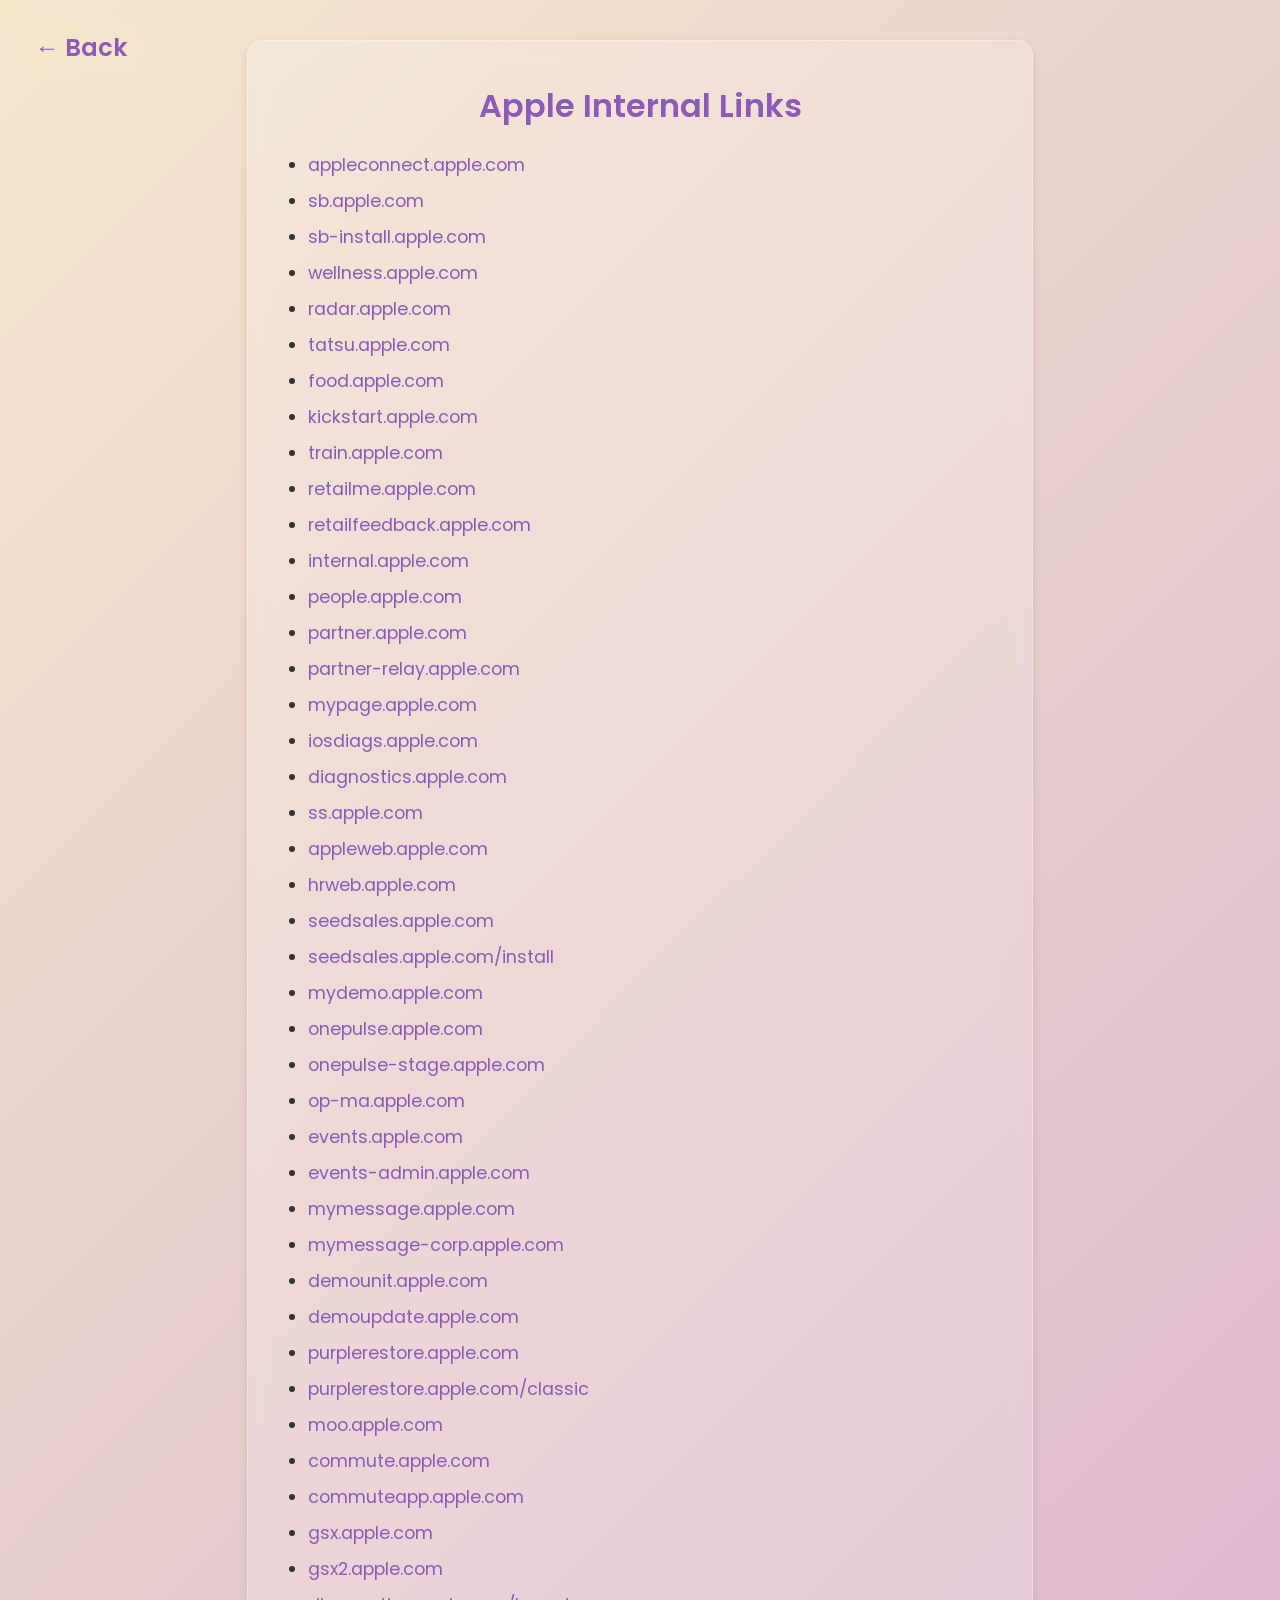
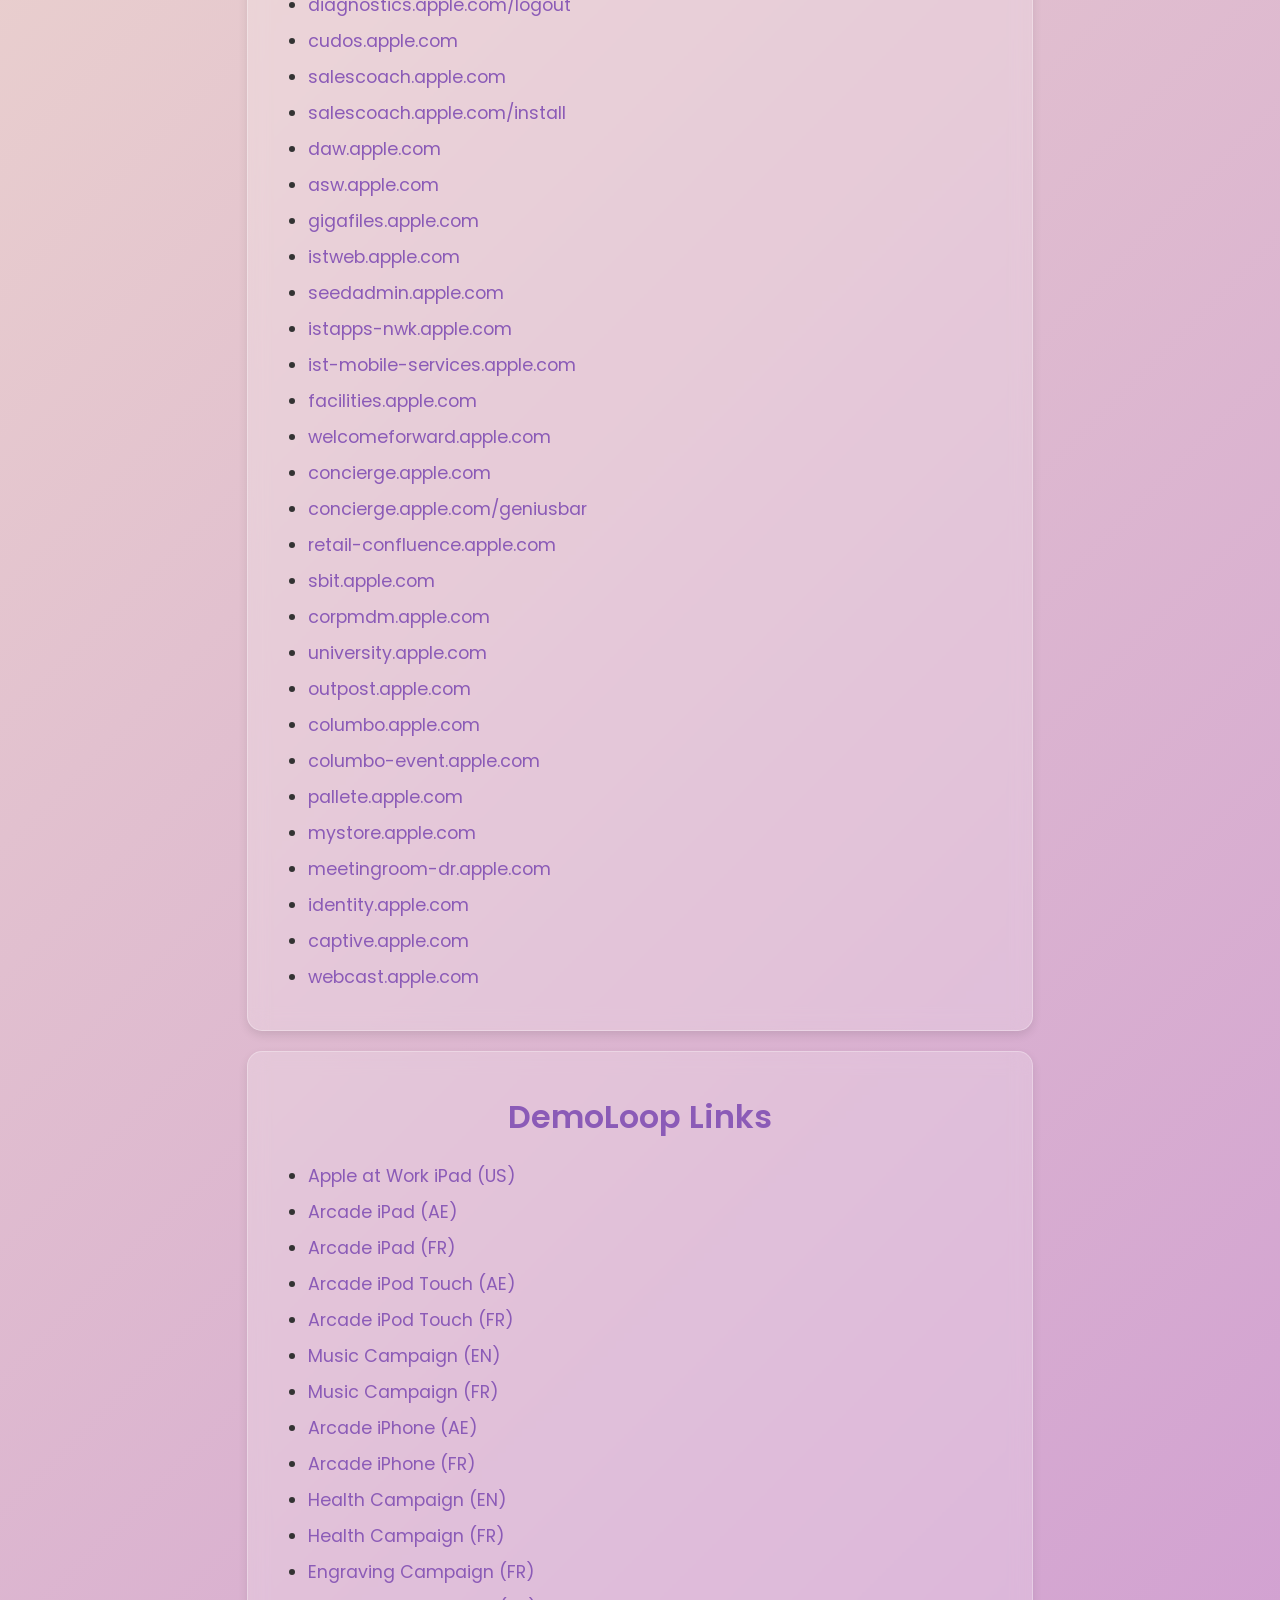
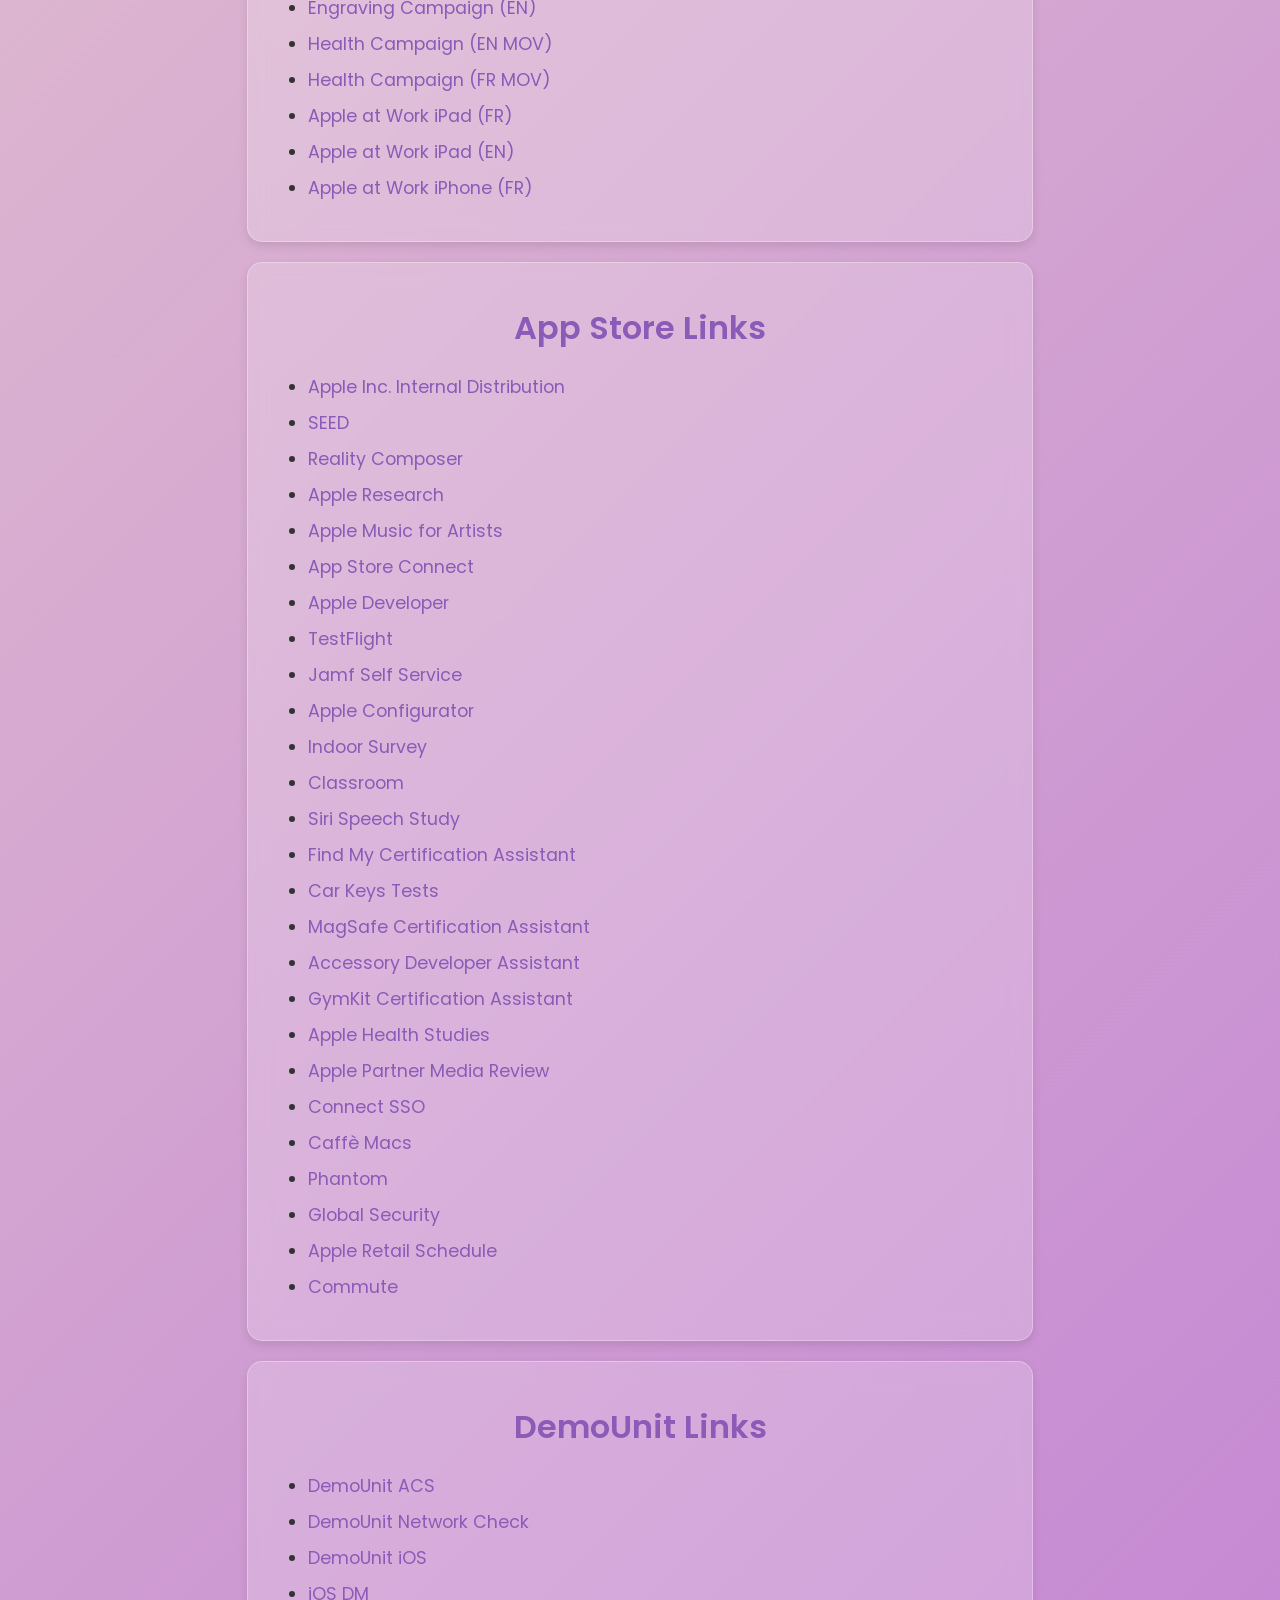
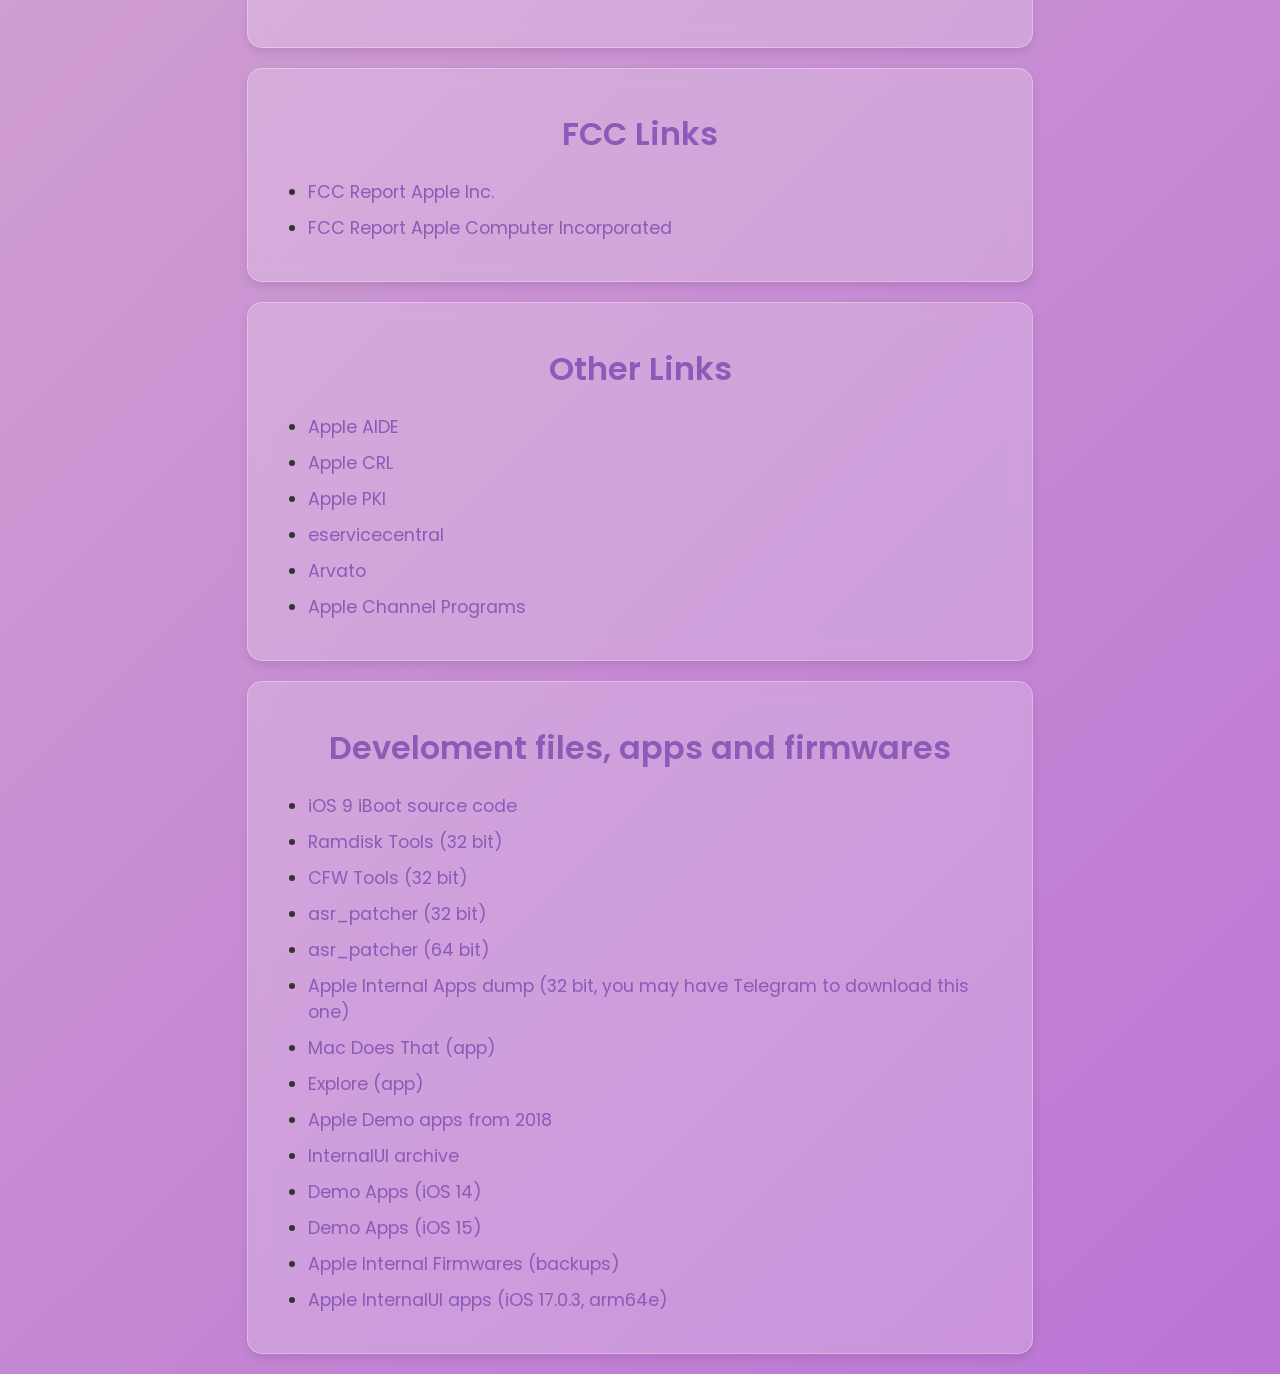
==== Views/Archive.html @ 64b611d6 "Add files via upload" ====
<!DOCTYPE html>
<html lang="en">
<head>
    <meta charset="UTF-8">
    <meta name="viewport" content="width=device-width, initial-scale=1.0">
    <title>iArchive 2 | Other</title>
    
    <link href="https://fonts.googleapis.com/css2?family=Poppins:wght@300;400;600&display=swap" rel="stylesheet">
    <link rel="icon" href="favicon.ico" type="image/x-icon">

    <style>
        body {
            font-family: 'Poppins', sans-serif;
            margin: 0;
            padding: 0;
            overflow-y: auto;
        }

        .links-body {
            min-height: 100vh;
            display: flex;
            justify-content: flex-start;
            align-items: center;
            background: linear-gradient(135deg, #f5e6cc, #bb75d5);
            flex-direction: column;
            padding: 20px;
            box-sizing: border-box;
        }

        .links-content {
            text-align: left;
            background: rgba(255, 255, 255, 0.2);
            padding: 20px;
            border-radius: 15px;
            box-shadow: 0 4px 10px rgba(0, 0, 0, 0.1);
            margin-top: 20px;
            backdrop-filter: blur(10px);
            border: 1px solid rgba(255, 255, 255, 0.3);
            width: 60%;
            opacity: 0;
            transform: translateY(20px);
            animation: fadeInUp 1.5s ease forwards;
        }

        @keyframes fadeInUp {
            0% {
                opacity: 0;
                transform: translateY(20px);
            }
            100% {
                opacity: 1;
                transform: translateY(0);
            }
        }

        .links-content h1 {
            color: #8b5bb7;
            text-align: center;
            font-weight: 600;
        }

        .links-list {
            margin: 20px 0;
            color: #333;
            font-size: 1.1rem;
            font-weight: 300;
        }

        .links-list a {
            color: #8b5bb7;
            text-decoration: none;
            font-weight: 400;
        }
		
		.links-black a {
            color: #383838;
            text-decoration: none;
            font-weight: 400;
        }

        .links-list a:hover {
            text-decoration: underline;
        }

        .links-list li {
            margin-bottom: 10px;
        }

        .back-arrow {
            position: absolute;
            top: 20px;
            left: 20px;
            font-size: 24px;
            color: #8b5bb7;
            text-decoration: none;
            font-weight: 600;
            background-color: rgba(245, 230, 204, 0.8);
            padding: 10px 15px;
            border-radius: 50px;
            transition: background-color 0.3s ease, color 0.3s ease;
        }

        .back-arrow:hover {
            background-color: #8b5bb7;
            color: #f5e6cc;
        }
@media screen and (max-width: 480px) {
    .links-content {
        width: 90%;
        padding: 15px;
    }

    .links-content h1 {
        font-size: 1.2rem;
    }

    .links-list {
        font-size: 1rem;
    }

    .links-list li {
        margin-bottom: 8px;
        word-wrap: break-word;
    }

    .links-list a {
        font-size: 0.95rem;
    }

    .back-arrow {
        font-size: 18px;
        padding: 6px 10px;
        top: unset;
        left: unset;
        position: relative;
        margin-bottom: 10px;
    }
}

    </style>
</head>
<body class="links-body">

    <a href="../index.html" class="back-arrow">&larr; Back</a>

    <!-- Apple Internal Links Content -->
    <div class="links-content">
        <h1>Apple Internal Links</h1>
        <ul class="links-list">
            <li><a href="https://appleconnect.apple.com
" target="_blank">appleconnect.apple.com
</a></li>
            <li><a href="https://sb.apple.com" target="_blank">sb.apple.com</a></li>
            <li><a href="https://sb-install.apple.com" target="_blank">sb-install.apple.com</a></li>
            <li><a href="https://wellness.apple.com" target="_blank">wellness.apple.com</a></li>
            <li><a href="https://radar.apple.com
" target="_blank">radar.apple.com
</a></li>
            <li><a href="https://tatsu.apple.com
" target="_blank">tatsu.apple.com
</a></li>
            <li><a href="https://food.apple.com" target="_blank">food.apple.com</a></li>
            <li><a href="https://kickstart.apple.com" target="_blank">kickstart.apple.com</a></li>
            <li><a href="https://train.apple.com
" target="_blank">train.apple.com
</a></li>
            <li><a href="https://retailme.apple.com
" target="_blank">retailme.apple.com
</a></li>
            <li><a href="https://retailfeedback.apple.com" target="_blank">retailfeedback.apple.com</a></li>
            <li><a href="https://internal.apple.com" target="_blank">internal.apple.com</a></li>
            <li><a href="https://people.apple.compeople.apple.com" target="_blank">people.apple.com</a></li>
            <li><a href="https://partner.apple.com" target="_blank">partner.apple.com</a></li>
            <li><a href="https://partner-relay.apple.com" target="_blank">partner-relay.apple.com</a></li>
            <li><a href="https://mypage.apple.com
" target="_blank">mypage.apple.com
</a></li>
            <li><a href="https:/iosdiags.apple.com/" target="_blank">iosdiags.apple.com</a></li>
            <li><a href="https://diagnostics.apple.com" target="_blank">diagnostics.apple.com</a></li>
            <li><a href="https://ss.apple.com" target="_blank">ss.apple.com</a></li>
            <li><a href="https://appleweb.apple.com" target="_blank">appleweb.apple.com</a></li>
            <li><a href="https://hrweb.apple.com" target="_blank">hrweb.apple.com</a></li>
            <li><a href="https://seedsales.apple.com" target="_blank">seedsales.apple.com</a></li>
            <li><a href="https://seedsales.apple.com/install" target="_blank">seedsales.apple.com/install</a></li>
            <li><a href="https://mydemo.apple.com" target="_blank">mydemo.apple.com</a></li>
            <li><a href="https://onepulse.apple.com" target="_blank">onepulse.apple.com</a></li>
            <li><a href="https://onepulse-stage.apple.com" target="_blank">onepulse-stage.apple.com</a></li>
			<li><a href="https://op-ma.apple.com" target="_blank">op-ma.apple.com</a></li>
            <li><a href="https://events.apple.com" target="_blank">events.apple.com</a></li>
            <li><a href="https://events-admin.apple.com" target="_blank">events-admin.apple.com</a></li>
            <li><a href="https://mymessage.apple.com" target="_blank">mymessage.apple.com</a></li>
            <li><a href="https://mymessage-corp.apple.com" target="_blank">mymessage-corp.apple.com</a></li>
            <li><a href="https://demounit.apple.com" target="_blank">demounit.apple.com</a></li>
            <li><a href="https://demoupdate.apple.com
" target="_blank">demoupdate.apple.com
</a></li>
            <li><a href="https://purplerestore.apple.com" target="_blank">purplerestore.apple.com</a></li>
            <li><a href="https://purplerestore.apple.com/classic" target="_blank">purplerestore.apple.com/classic</a></li>
            <li><a href="https://moo.apple.com" target="_blank">moo.apple.com</a></li>
            <li><a href="https://commute.apple.com" target="_blank">commute.apple.com</a></li>
            <li><a href="https://commuteapp.apple.com" target="_blank">commuteapp.apple.com</a></li>
            <li><a href="https://gsx.apple.com" target="_blank">gsx.apple.com</a></li>
            <li><a href="https://gsx2.apple.com" target="_blank">gsx2.apple.com</a></li>
            <li><a href="https://diagnostics.apple.com/logout
" target="_blank">diagnostics.apple.com/logout
</a></li>
            <li><a href="https://cudos.apple.com" target="_blank">cudos.apple.com</a></li>
            <li><a href="https://salescoach.apple.com" target="_blank">salescoach.apple.com</a></li>
            <li><a href="https://salescoach.apple.com/install" target="_blank">salescoach.apple.com/install</a></li>
            <li><a href="https://daw.apple.com" target="_blank">daw.apple.com</a></li>
            <li><a href="https://asw.apple.com" target="_blank">asw.apple.com</a></li>
            <li><a href="https://gigafiles.apple.com" target="_blank">gigafiles.apple.com</a></li>
            <li><a href="https://istweb.apple.com" target="_blank">istweb.apple.com</a></li>
            <li><a href="https://seedadmin.apple.com" target="_blank">seedadmin.apple.com</a></li>
            <li><a href="https://istapps-nwk.apple.com" target="_blank">istapps-nwk.apple.com</a></li>
            <li><a href="https://ist-mobile-services.apple.com
" target="_blank">ist-mobile-services.apple.com
</a></li>
            <li><a href="https://facilities.apple.com" target="_blank">facilities.apple.com</a></li>
			<li><a href="https://welcomeforward.apple.com" target="_blank">welcomeforward.apple.com</a></li>
            <li><a href="https://concierge.apple.com" target="_blank">concierge.apple.com</a></li>
            <li><a href="https://concierge.apple.com/geniusbar" target="_blank">concierge.apple.com/geniusbar</a></li>
            <li><a href="https://retail-confluence.apple.com" target="_blank">retail-confluence.apple.com</a></li>
            <li><a href="https://sbit.apple.com" target="_blank">sbit.apple.com</a></li>
            <li><a href="https://corpmdm.apple.com
" target="_blank">corpmdm.apple.com
</a></li>
            <li><a href="https://university.apple.com" target="_blank">university.apple.com</a></li>
            <li><a href="https://outpost.apple.com" target="_blank">outpost.apple.com</a></li>
            <li><a href="https://columbo.apple.com" target="_blank">columbo.apple.com</a></li>
            <li><a href="https://columbo-event.apple.com" target="_blank">columbo-event.apple.com</a></li>
            <li><a href="https://pallete.apple.com" target="_blank">pallete.apple.com</a></li>
            <li><a href="https://mystore.apple.com" target="_blank">mystore.apple.com</a></li>
            <li><a href="https://meetingroom-dr.apple.com" target="_blank">meetingroom-dr.apple.com</a></li>
            <li><a href="https://identity.apple.com" target="_blank">identity.apple.com</a></li>
            <li><a href="https://captive.apple.com" target="_blank">captive.apple.com</a></li>
            <li><a href="https://webcast.apple.com" target="_blank">webcast.apple.com</a></li>
        </ul>
    </div>

    <!-- DemoLoop Links Content -->
    <div class="links-content">
        <h1>DemoLoop Links</h1>
        <ul class="links-list">
            <li><a href="https://demosystems-assets.cdn-apple.com/DLM-CE83B875-6029-4795-83C6-782F15776047-production/campaigns/22-apple-at-work-ipad/en_US-0-0-494.mov" target="_blank">Apple at Work iPad (US)</a></li>
            <li><a href="https://demosystems-assets.cdn-apple.com/DLM-CE83B875-6029-4795-83C6-782F15776047-production/campaigns/38-arcade-ipad/en_AE-0-0-544.mp4" target="_blank">Arcade iPad (AE)</a></li>
            <li><a href="https://demosystems-assets.cdn-apple.com/DLM-CE83B875-6029-4795-83C6-782F15776047-production/campaigns/38-arcade-ipad/fr_CA-0-0-548.mp4" target="_blank">Arcade iPad (FR)</a></li>
            <li><a href="https://demosystems-assets.cdn-apple.com/DLM-CE83B875-6029-4795-83C6-782F15776047-production/campaigns/39-arcade-ipod-touch/en_AE-0-0-561.mp4" target="_blank">Arcade iPod Touch (AE)</a></li>
            <li><a href="https://demosystems-assets.cdn-apple.com/DLM-CE83B875-6029-4795-83C6-782F15776047-production/campaigns/39-arcade-ipod-touch/fr_BE-0-0-564.mp4" target="_blank">Arcade iPod Touch (FR)</a></li>
            <li><a href="https://demosystems-assets.cdn-apple.com/DLM-CE83B875-6029-4795-83C6-782F15776047-production/campaigns/5-music/en_CA-0-0-280.mp4" target="_blank">Music Campaign (EN)</a></li>
            <li><a href="https://demosystems-assets.cdn-apple.com/DLM-CE83B875-6029-4795-83C6-782F15776047-production/campaigns/5-music/fr_CA-0-0-287.mp4" target="_blank">Music Campaign (FR)</a></li>
            <li><a href="https://demosystems-assets.cdn-apple.com/DLM-CE83B875-6029-4795-83C6-782F15776047-production/campaigns/21-arcade-iphone/en_AE-0-0-478.mp4" target="_blank">Arcade iPhone (AE)</a></li>
            <li><a href="https://demosystems-assets.cdn-apple.com/DLM-CE83B875-6029-4795-83C6-782F15776047-production/campaigns/21-arcade-iphone/fr_CA-0-0-482.mp4" target="_blank">Arcade iPhone (FR)</a></li>
            <li><a href="https://demosystems-assets.cdn-apple.com/DLM-CE83B875-6029-4795-83C6-782F15776047-production/campaigns/20-health/en_CA-0-0-453.mp4" target="_blank">Health Campaign (EN)</a></li>
            <li><a href="https://demosystems-assets.cdn-apple.com/DLM-CE83B875-6029-4795-83C6-782F15776047-production/campaigns/20-health/fr_CA-0-0-460.mp4" target="_blank">Health Campaign (FR)</a></li>
            <li><a href="https://demosystems-assets.cdn-apple.com/DLM-CE83B875-6029-4795-83C6-782F15776047-production/campaigns/46-engraving/fr_CA-0-0-825.mp4" target="_blank">Engraving Campaign (FR)</a></li>
            <li><a href="https://demosystems-assets.cdn-apple.com/DLM-CE83B875-6029-4795-83C6-782F15776047-production/campaigns/46-engraving/en_CA-0-0-821.mp4" target="_blank">Engraving Campaign (EN)</a></li>
            <li><a href="https://demosystems-assets.cdn-apple.com/DLM-CE83B875-6029-4795-83C6-782F15776047-production/campaigns/20-health/en_CA-0-0-840.mov" target="_blank">Health Campaign (EN MOV)</a></li>
            <li><a href="https://demosystems-assets.cdn-apple.com/DLM-CE83B875-6029-4795-83C6-782F15776047-production/campaigns/20-health/fr_CA-0-0-847.mov" target="_blank">Health Campaign (FR MOV)</a></li>
            <li><a href="http://demosystems-assets.cdn-apple.com/DLM-CE83B875-6029-4795-83C6-782F15776047-production/campaigns/22-apple-at-work-ipad/fr_CA-0-0-497.mov" target="_blank">Apple at Work iPad (FR)</a></li>
            <li><a href="http://demosystems-assets.cdn-apple.com/DLM-CE83B875-6029-4795-83C6-782F15776047-production/campaigns/22-apple-at-work-ipad/en_US-0-0-494.mov" target="_blank">Apple at Work iPad (EN)</a></li>
            <li><a href="https://demosystems-assets.cdn-apple.com/DLM-CE83B875-6029-4795-83C6-782F15776047-production/campaigns/23-apple-at-work-iphone/fr_CA-0-0-512.mov" target="_blank">Apple at Work iPhone (FR)</a></li>
        </ul>
    </div>

    <!-- App Store Links Content -->
    <div class="links-content">
        <h1>App Store Links</h1>
        <ul class="links-list">
		    <li><a href="https://apps.apple.com/us/developer/apple-inc-internal-distribution/" target="_blank">Apple Inc. Internal Distribution</a></li>
            <li><a href="https://apps.apple.com/us/app/seed/id6449049254" target="_blank">SEED</a></li>
            <li><a href="https://apps.apple.com/us/app/reality-composer/id1462358802" target="_blank">Reality Composer</a></li>
            <li><a href="https://apps.apple.com/us/app/apple-research/id1463884356" target="_blank">Apple Research</a></li>
            <li><a href="https://apps.apple.com/us/app/apple-music-for-artists/id1366467972" target="_blank">Apple Music for Artists</a></li>
            <li><a href="https://apps.apple.com/us/app/app-store-connect/id1234793120" target="_blank">App Store Connect</a></li>
            <li><a href="https://apps.apple.com/us/app/apple-developer/id640199958" target="_blank">Apple Developer</a></li>
            <li><a href="https://apps.apple.com/us/app/testflight/id899247664" target="_blank">TestFlight</a></li>
            <li><a href="https://apps.apple.com/us/app/jamf-self-service/id718509958" target="_blank">Jamf Self Service</a></li>
            <li><a href="https://apps.apple.com/us/app/apple-configurator/id1588794674" target="_blank">Apple Configurator</a></li>
            <li><a href="https://apps.apple.com/us/app/indoor-survey/id994269367" target="_blank">Indoor Survey</a></li>
            <li><a href="https://apps.apple.com/us/app/classroom/id1085319084" target="_blank">Classroom</a></li>
            <li><a href="https://apps.apple.com/us/app/siri-speech-study/id1564003829" target="_blank">Siri Speech Study</a></li>
            <li><a href="https://apps.apple.com/us/app/find-my-certification-asst/id1532296125" target="_blank">Find My Certification Assistant</a></li>
            <li><a href="https://apps.apple.com/us/app/car-keys-tests/id1635860023" target="_blank">Car Keys Tests</a></li>
            <li><a href="https://apps.apple.com/us/app/magsafe-certification-asst/id1533467908" target="_blank">MagSafe Certification Assistant</a></li>
            <li><a href="https://apps.apple.com/us/app/accessory-developer-assistant/id1635862694" target="_blank">Accessory Developer Assistant</a></li>
            <li><a href="https://apps.apple.com/de/app/gymkit-certification-assistant/id1537439501" target="_blank">GymKit Certification Assistant</a></li>
            <li><a href="https://apps.apple.com/us/app/apple-health-studies/id1666409057" target="_blank">Apple Health Studies</a></li>
            <li><a href="https://apps.apple.com/us/app/apple-partner-media-review/id1559618809" target="_blank">Apple Partner Media Review</a></li>
            <li><a href="https://apps.apple.com/us/app/connect-sso/id1666406319" target="_blank">Connect SSO</a></li>
            <li><a href="https://apps.apple.com/us/app/caff%C3%A8-macs/id1559091199" target="_blank">Caffè Macs</a></li>
            <li><a href="https://apps.apple.com/us/app/phantom/id1513953899" target="_blank">Phantom</a></li>
            <li><a href="https://apps.apple.com/us/app/global-security/id1515539328" target="_blank">Global Security</a></li>
            <li><a href="https://apps.apple.com/us/app/apple-retail-schedule/id1451534789" target="_blank">Apple Retail Schedule</a></li>
            <li><a href="https://apps.apple.com/us/app/commute/id1506257776" target="_blank">Commute</a></li>
        </ul>
    </div>

    <!-- DemoUnit Links Content -->
    <div class="links-content">
        <h1>DemoUnit Links</h1>
        <ul class="links-list">
            <li><a href="https://demounit.apple.com/views/com.apple.ist.acs/download" target="_blank">DemoUnit ACS</a></li>
            <li><a href="https://demounit.apple.com/views/com.apple.ist.networkcheck/download" target="_blank">DemoUnit Network Check</a></li>
            <li><a href="https://demounit.apple.com/views/com.apple.ist.DemoUnit-iOS/download" target="_blank">DemoUnit iOS</a></li>
			<li><a href="https://demounit.apple.com/views/com.axinoe.iosdm.Installer/download" target="_blank">iOS DM</a></li>
        </ul>
    </div>
	    <!-- FCC REPORT Content -->
    <div class="links-content">
        <h1>FCC Links</h1>
        <ul class="links-list">
            <li><a href="https://fcc.report/company/Apple-Inc" target="_blank">FCC Report Apple Inc.</a></li>
            <li><a href="https://fcc.report/company/Apple-computer-Incorporated" target="_blank">FCC Report Apple Computer Incorporated</a></li>
        </ul>
    </div>
	
		    <!-- Other Links -->
    <div class="links-content">
        <h1>Other Links</h1>
        <ul class="links-list">
            <li><a href="http://diagnostics.apple.com/static/projects/aide/pages/main/index.html" target="_blank">Apple AIDE</a></li>
			<li><a href="http://crl.apple.com/" target="_blank">Apple CRL</a></li>
			<li><a href="https://www.apple.com/certificateauthority/" target="_blank">Apple PKI</a></li>
			<li><a href="https://eservicecentral.apple.com/" target="_blank">eservicecentral</a></li>
			<li><a href="https://channel.arvato.com/" target="_blank">Arvato</a></li>
			<li><a href="https://www.apple.com/lae/aar/" target="_blank">Apple Channel Programs</a></li>
        </ul>
    </div>
	
	<!-- Develoment files / firmwares -->
    <div class="links-content">
        <h1>Develoment files, apps and firmwares</h1>
        <ul class="links-list">
            <li><a href="other/sourcecodes.rar" target="_blank">iOS 9 iBoot source code</a></li>
			<li><a href="other/ramdisktools.zip" target="_blank">Ramdisk Tools (32 bit)</a></li>
			<li><a href="other/cfwtools.zip" target="_blank">CFW Tools (32 bit)</a></li>
			<li><a href="https://github.com/cfw-project/asr_patcher" target="_blank">asr_patcher (32 bit)</a></li>
			<li><a href="https://github.com/exploit3dguy/asr64_patcher" target="_blank">asr_patcher (64 bit)</a></li>
			<li><a href="https://t.me/AppleInternalArchive/169" target="_blank">Apple Internal Apps dump (32 bit, you may have Telegram to download this one)</a></li>
			<li><a href="https://archive.org/details/mac-does-that_202506" target="_blank">Mac Does That (app)</a></li>
			<li><a href="other/Explore.zip" target="_blank">Explore (app)</a></li>
			<li><a href="https://archive.org/details/appledemo2018" target="_blank">Apple Demo apps from 2018</a></li>
			<li><a href="https://archive.org/details/internalui-archive" target="_blank">InternalUI archive</a></li>
			<li><a href="https://archive.org/details/demoapps-ios14" target="_blank">Demo Apps (iOS 14)</a></li>
			<li><a href="https://archive.org/details/ios15-demoapps" target="_blank">Demo Apps (iOS 15)</a></li>
			<li><a href="https://archive.org/details/appintfirmwar3s" target="_blank">Apple Internal Firmwares (backups)</a></li>
			<li><a href="https://drive.google.com/file/d/1Bq8XlJack7nE5FdQeujxJAgsdBqixJ_-/view?usp=sharing" target="_blank">Apple InternalUI apps (iOS 17.0.3, arm64e)</a></li>
        </ul>
    </div>

</body>
</html>

</body>
</html>
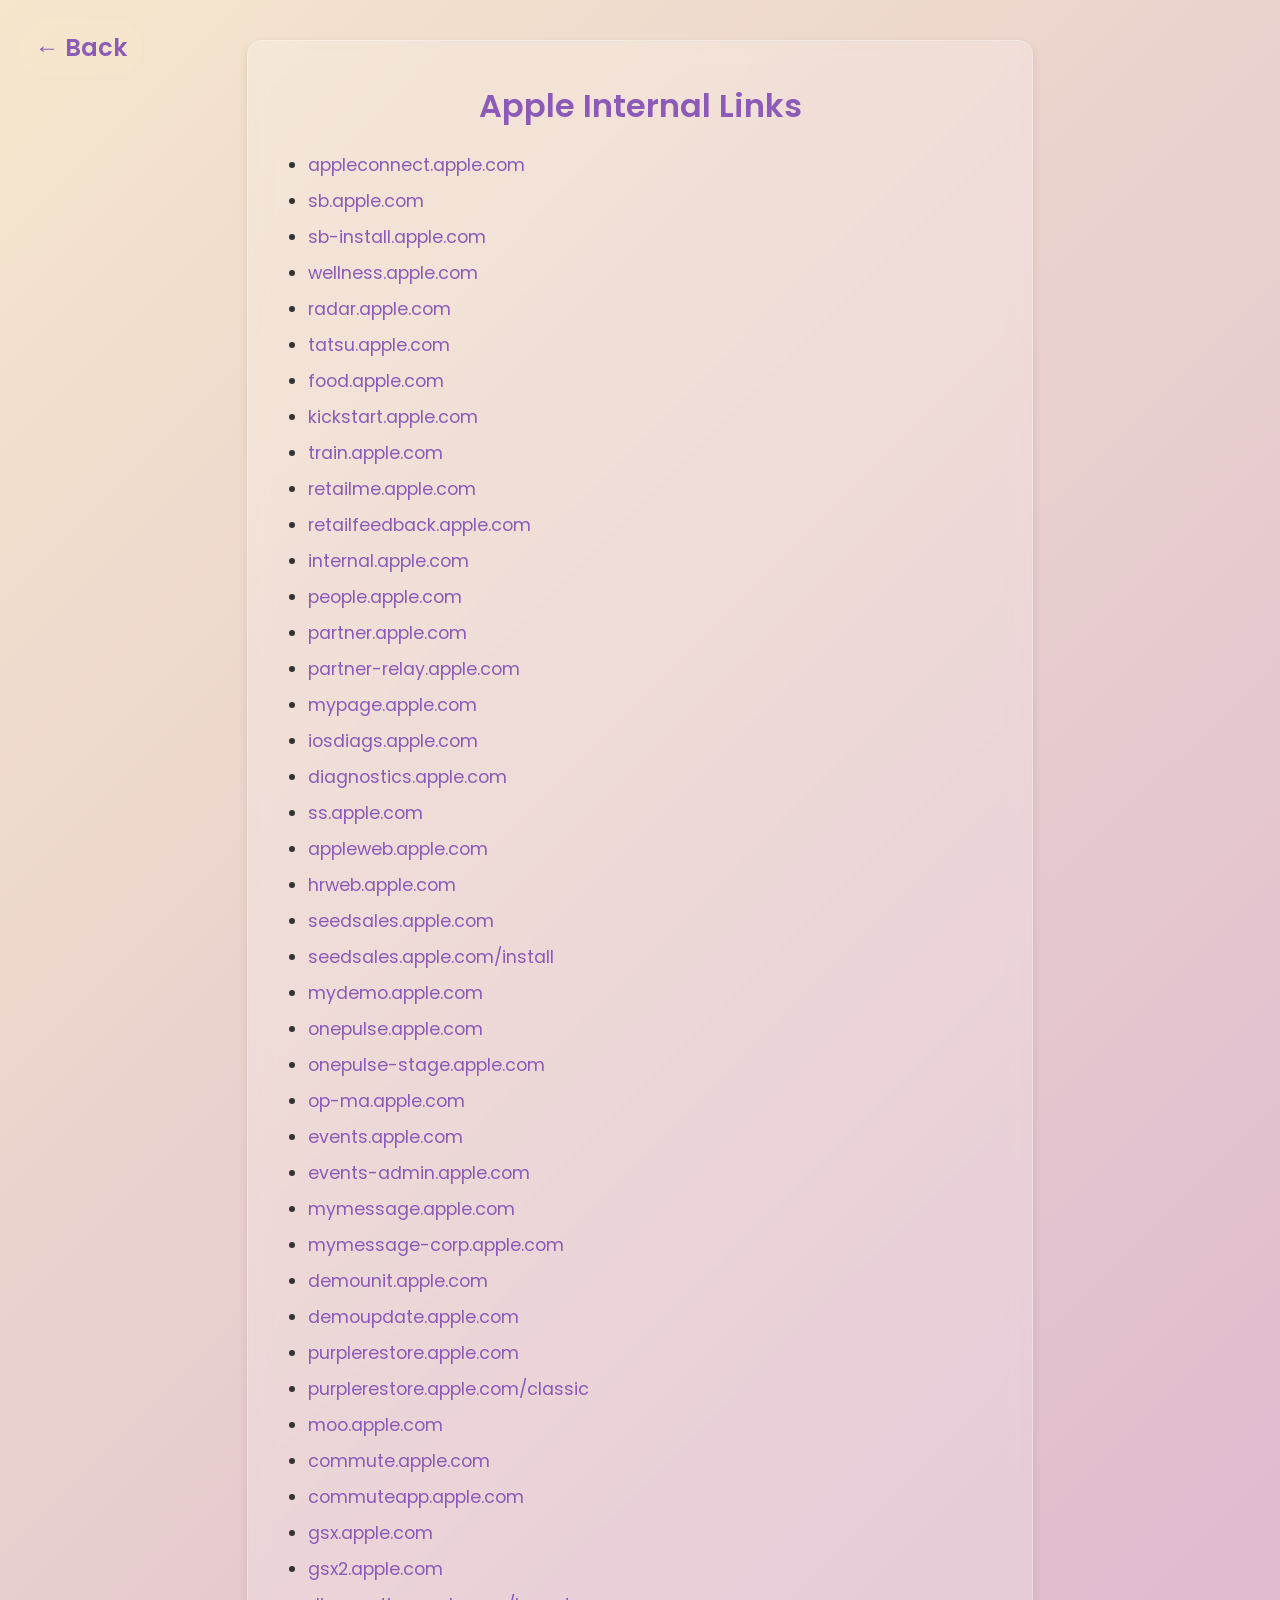
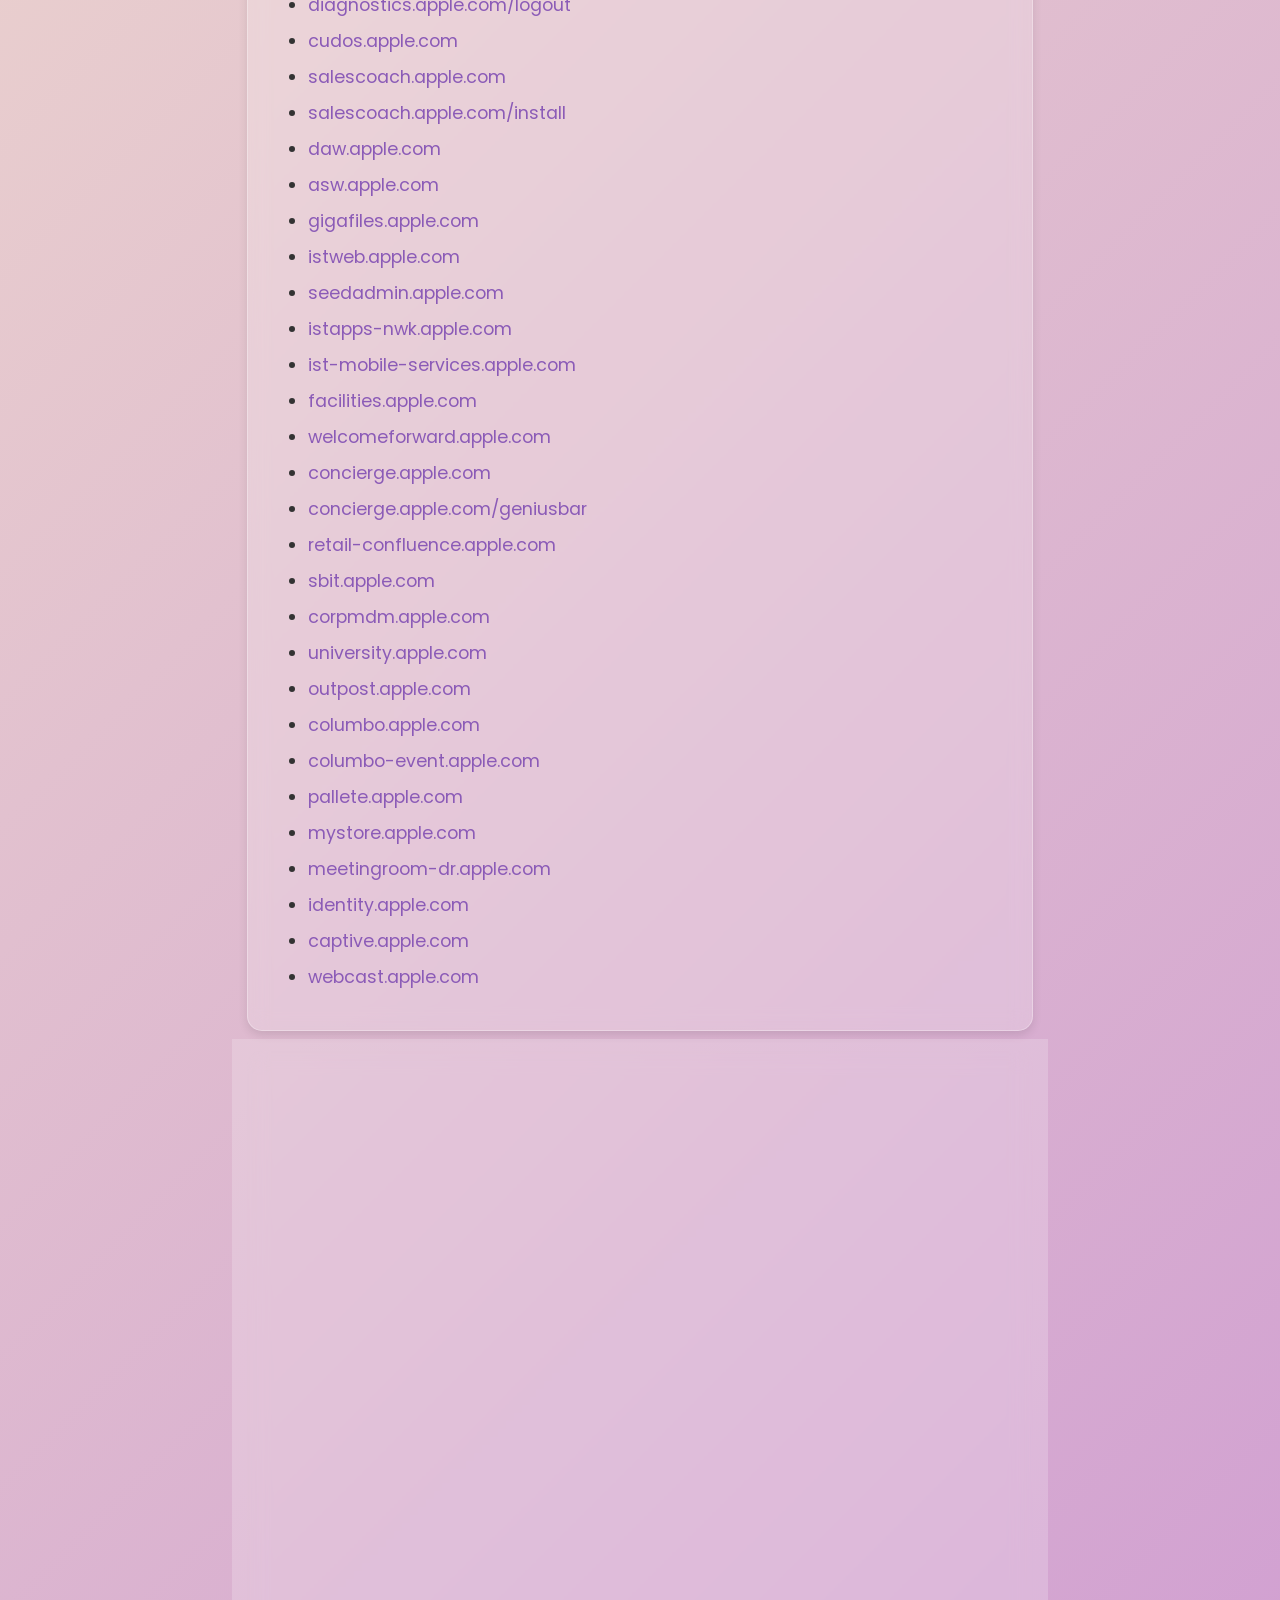
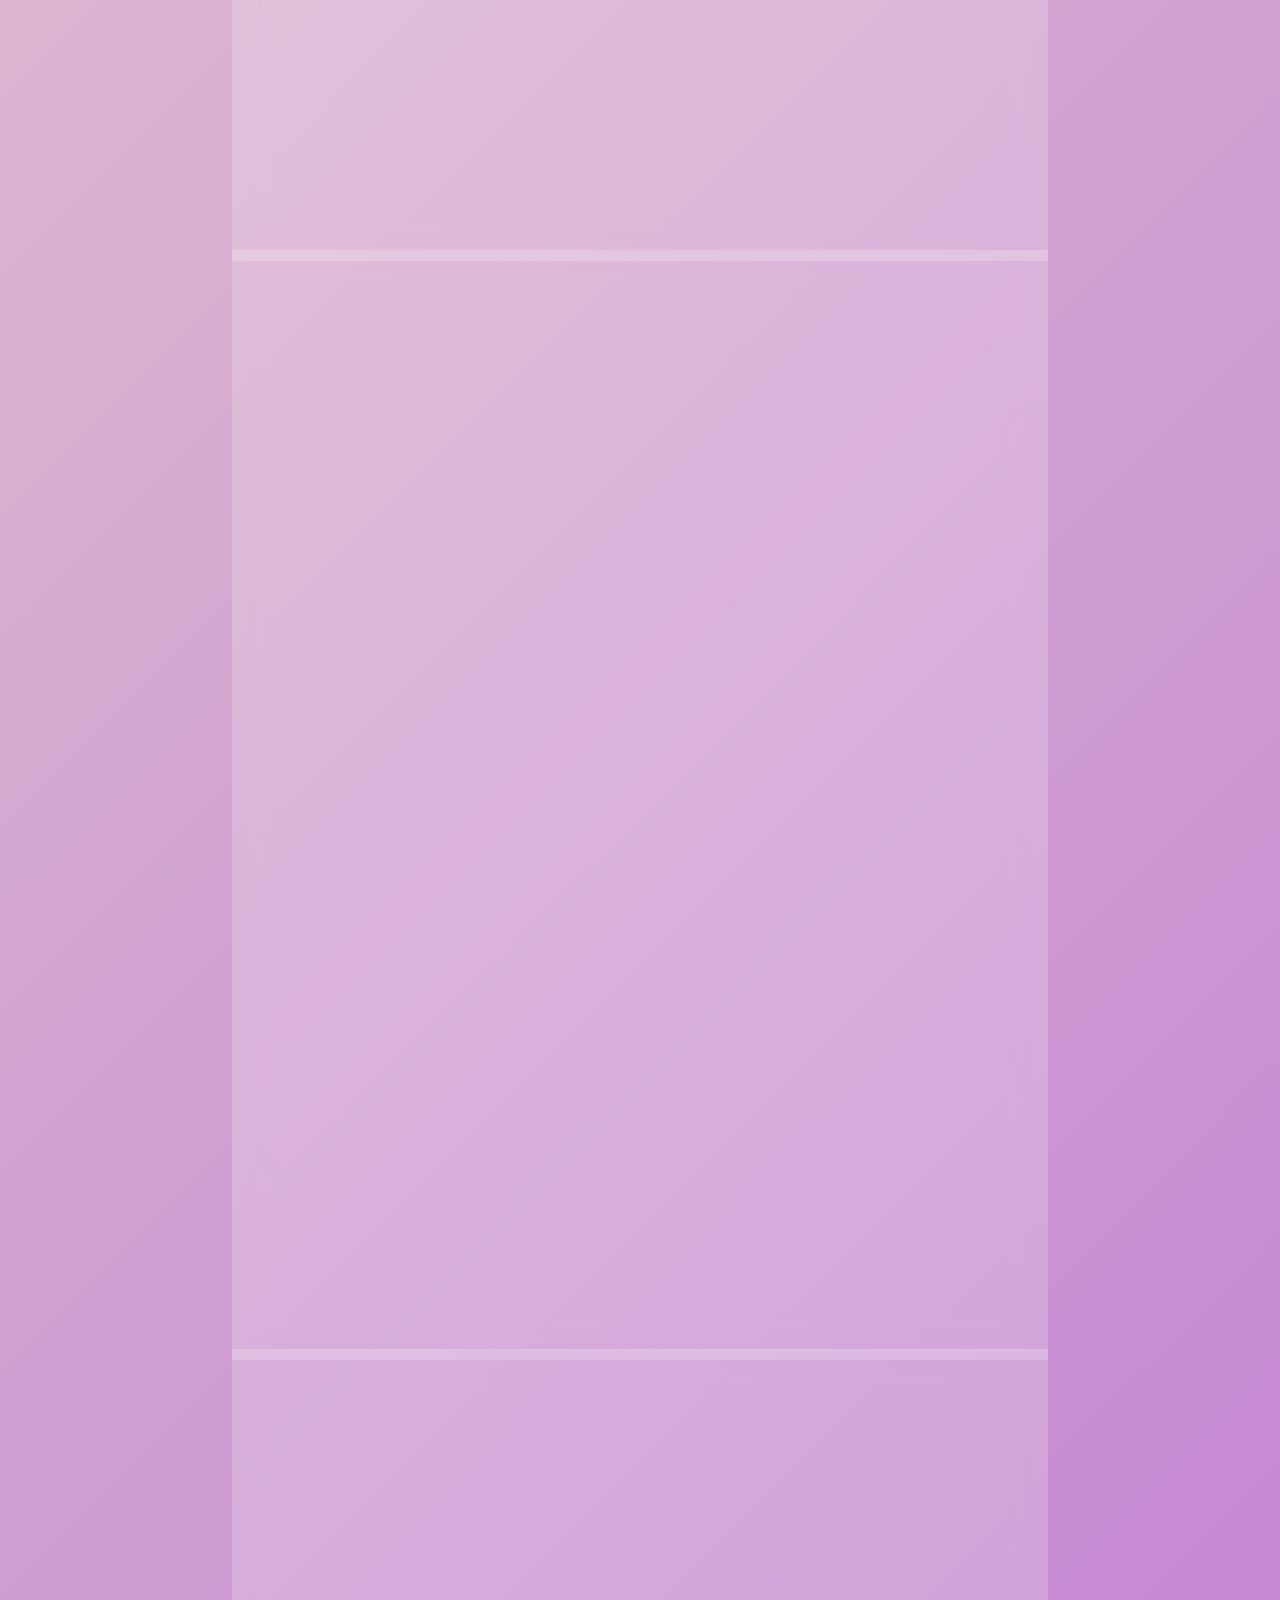
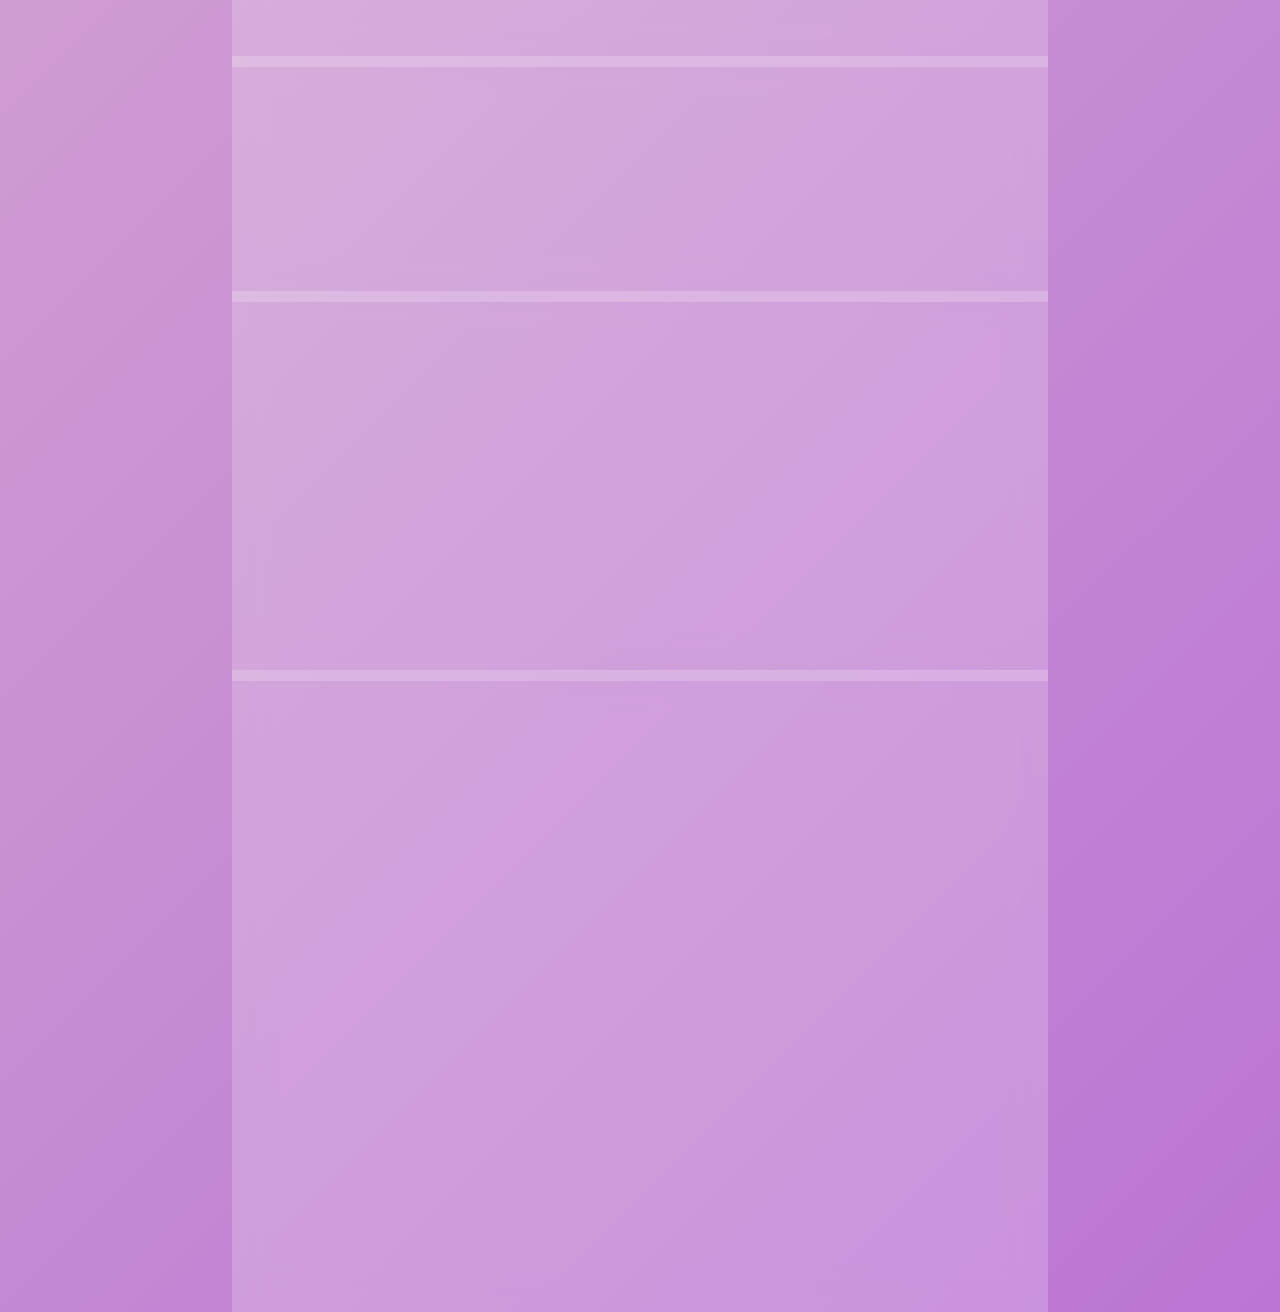
==== commit d48879da: "Update Archive.html" ====
--- a/Views/Archive.html
+++ b/Views/Archive.html
@@ -330,22 +330,21 @@
 	
 	<!-- Develoment files / firmwares -->
     <div class="links-content">
-        <h1>Develoment files, apps and firmwares</h1>
-        <ul class="links-list">
-            <li><a href="other/sourcecodes.rar" target="_blank">iOS 9 iBoot source code</a></li>
-			<li><a href="other/ramdisktools.zip" target="_blank">Ramdisk Tools (32 bit)</a></li>
-			<li><a href="other/cfwtools.zip" target="_blank">CFW Tools (32 bit)</a></li>
-			<li><a href="https://github.com/cfw-project/asr_patcher" target="_blank">asr_patcher (32 bit)</a></li>
-			<li><a href="https://github.com/exploit3dguy/asr64_patcher" target="_blank">asr_patcher (64 bit)</a></li>
-			<li><a href="https://t.me/AppleInternalArchive/169" target="_blank">Apple Internal Apps dump (32 bit, you may have Telegram to download this one)</a></li>
+        <h1>Archive</h1>
+        <ul class="links-list">
+            <li><a href="Collection/hd.json" target="_blank">HomeDiagnostics in JSON</a></li>
+			<li><a href="Collection/GKTank.zip" target="_blank">GKTank</a></li>
+			<li><a href="Collection/AppStore.zip" target="_blank">App Store (Web)</a></li>
+			<li><a href="Collection/iBoot.zip" target="_blank">iBoot (2018)</a></li>
+			<li><a href="https://t.me/AppleInternalArchive/169" target="_blank">Pricing (app)</a></li>
 			<li><a href="https://archive.org/details/mac-does-that_202506" target="_blank">Mac Does That (app)</a></li>
 			<li><a href="other/Explore.zip" target="_blank">Explore (app)</a></li>
-			<li><a href="https://archive.org/details/appledemo2018" target="_blank">Apple Demo apps from 2018</a></li>
-			<li><a href="https://archive.org/details/internalui-archive" target="_blank">InternalUI archive</a></li>
-			<li><a href="https://archive.org/details/demoapps-ios14" target="_blank">Demo Apps (iOS 14)</a></li>
-			<li><a href="https://archive.org/details/ios15-demoapps" target="_blank">Demo Apps (iOS 15)</a></li>
-			<li><a href="https://archive.org/details/appintfirmwar3s" target="_blank">Apple Internal Firmwares (backups)</a></li>
-			<li><a href="https://drive.google.com/file/d/1Bq8XlJack7nE5FdQeujxJAgsdBqixJ_-/view?usp=sharing" target="_blank">Apple InternalUI apps (iOS 17.0.3, arm64e)</a></li>
+			<li><a href="https://archive.org/details/appledemo2018" target="_blank">Haywire 10A7397</a></li>
+			<li><a href="https://archive.org/details/internalui-archive" target="_blank">Haywire 11A7451</a></li>
+			<li><a href="https://archive.org/details/demoapps-ios14" target="_blank">Haywire 10A7394</a></li>
+			<li><a href="https://archive.org/details/ios15-demoapps" target="_blank">Demo Apps (iOS 14)</a></li>
+			<li><a href="https://archive.org/details/appintfirmwar3s" target="_blank">Demo Apps (iOS 15)</a></li>
+			<li><a href="https://drive.google.com/file/d/1Bq8XlJack7nE5FdQeujxJAgsdBqixJ_-/view?usp=sharing" target="_blank">Apple Internal Pack</a></li>
         </ul>
     </div>
 
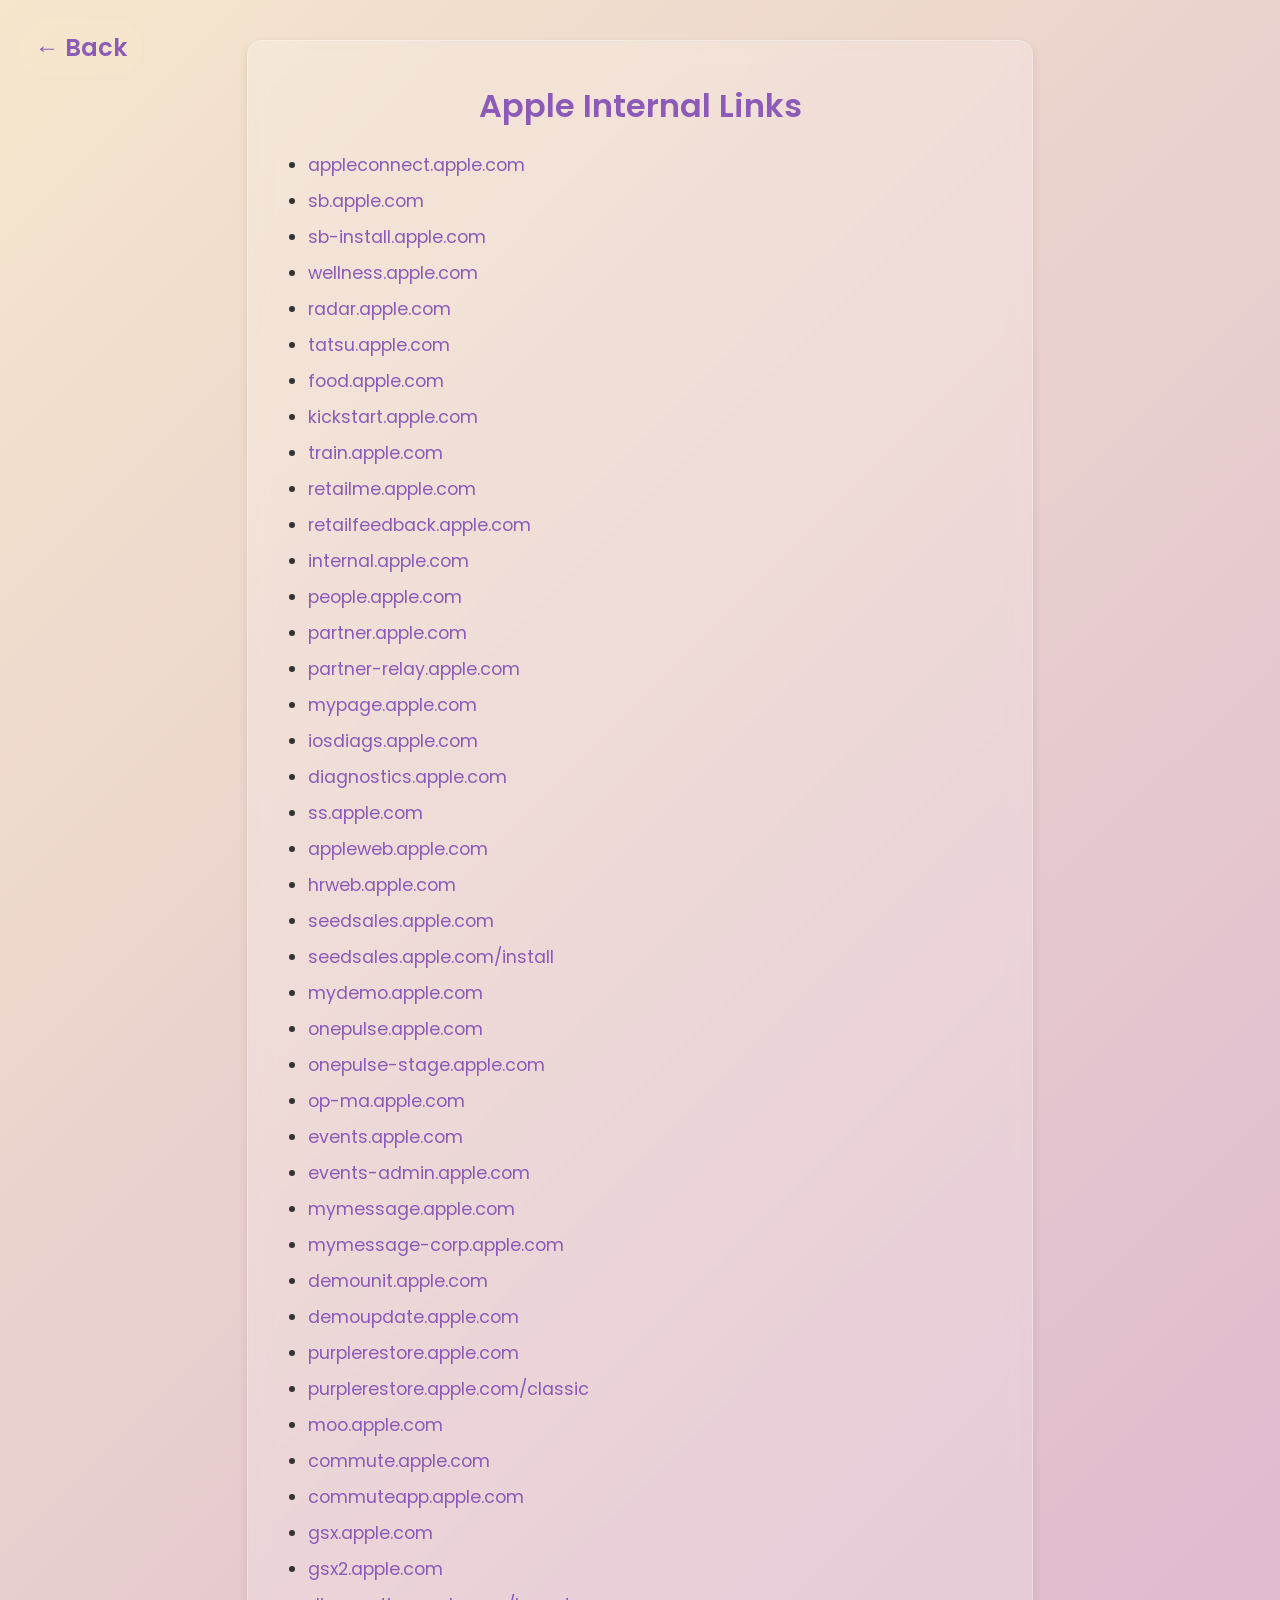
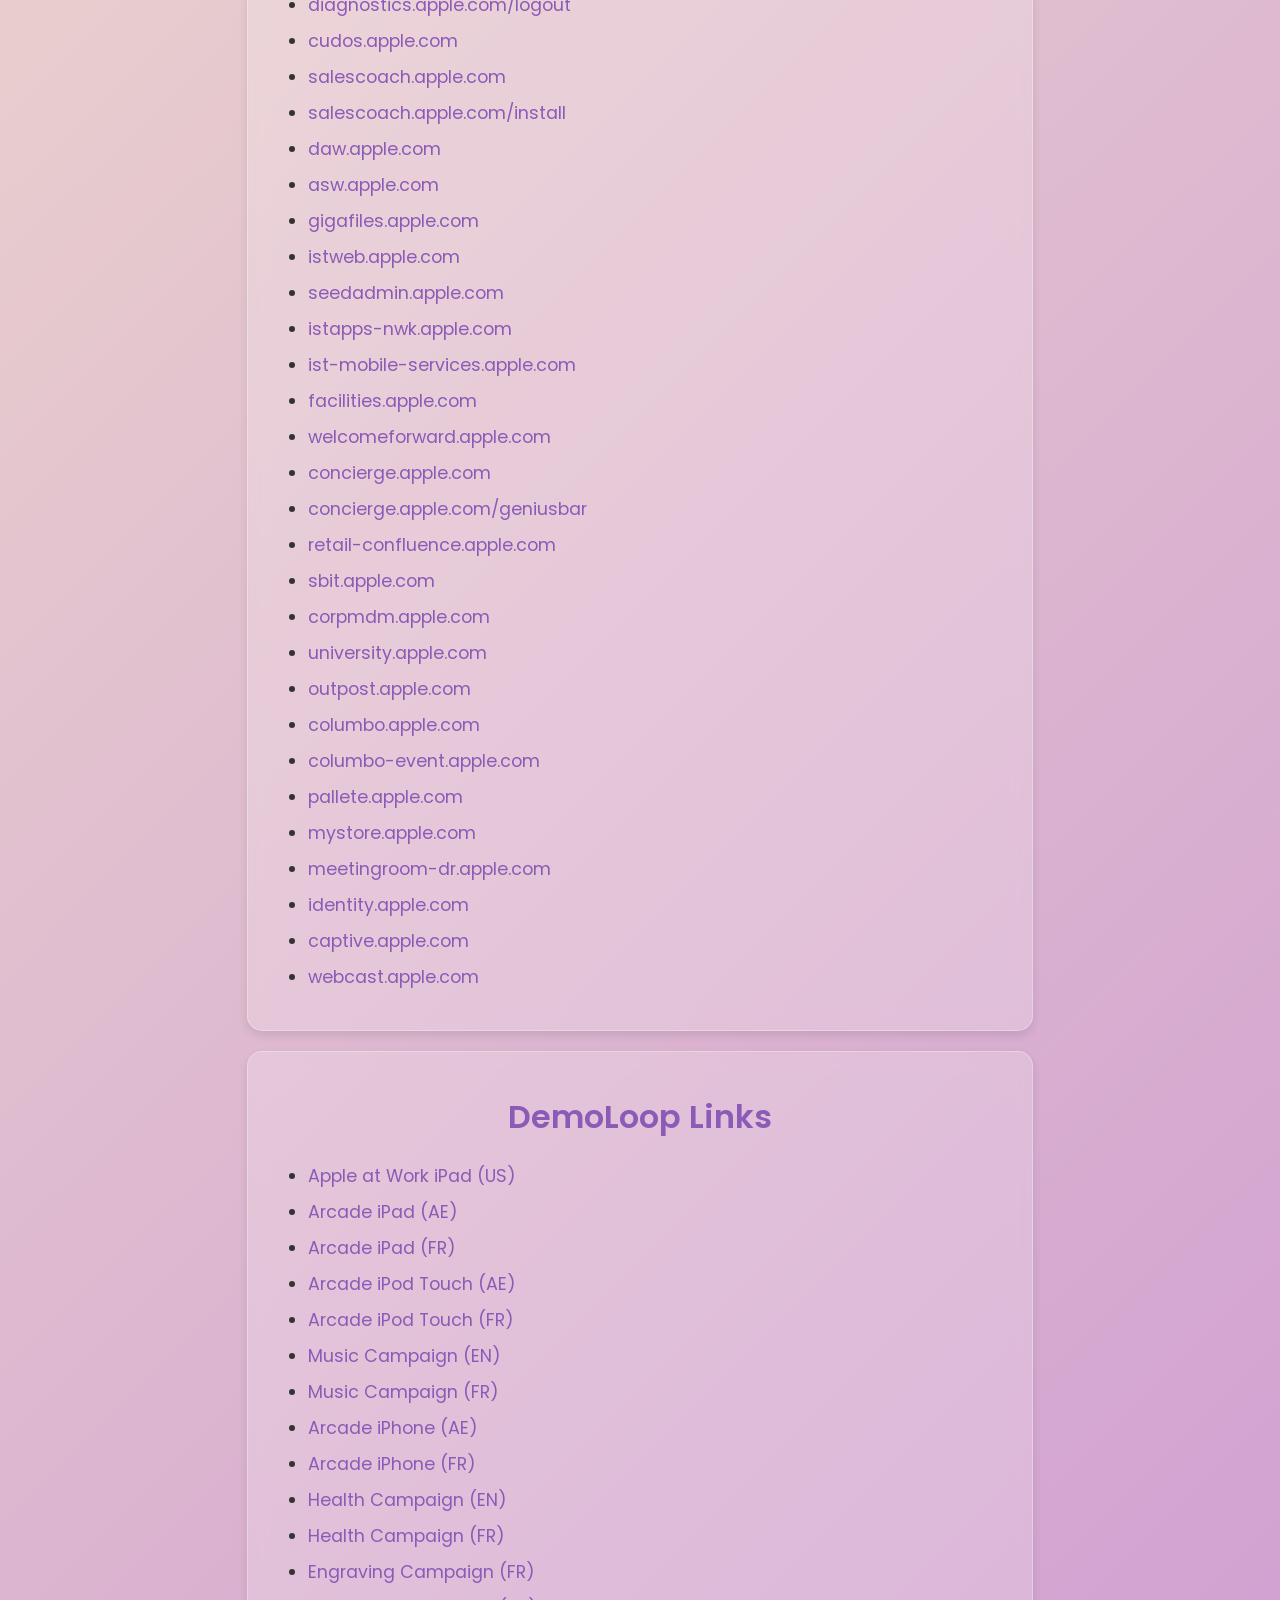
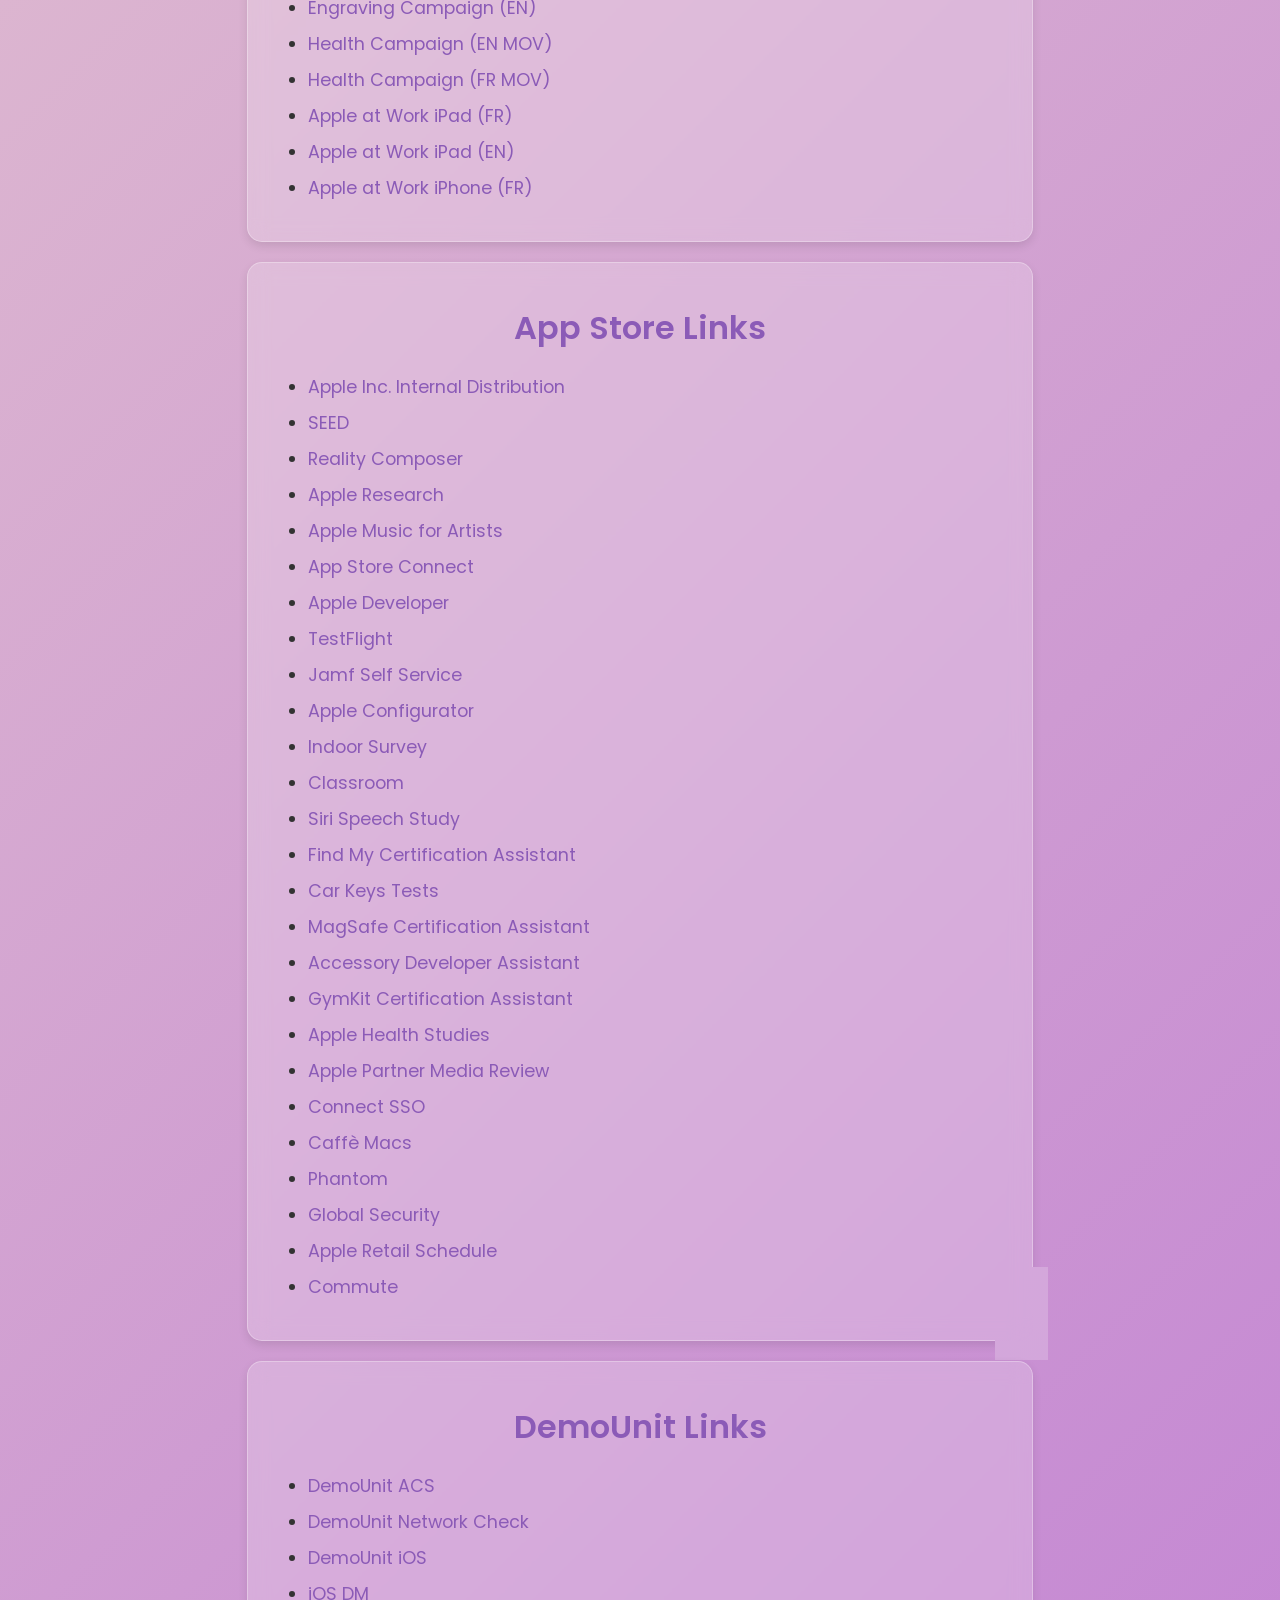
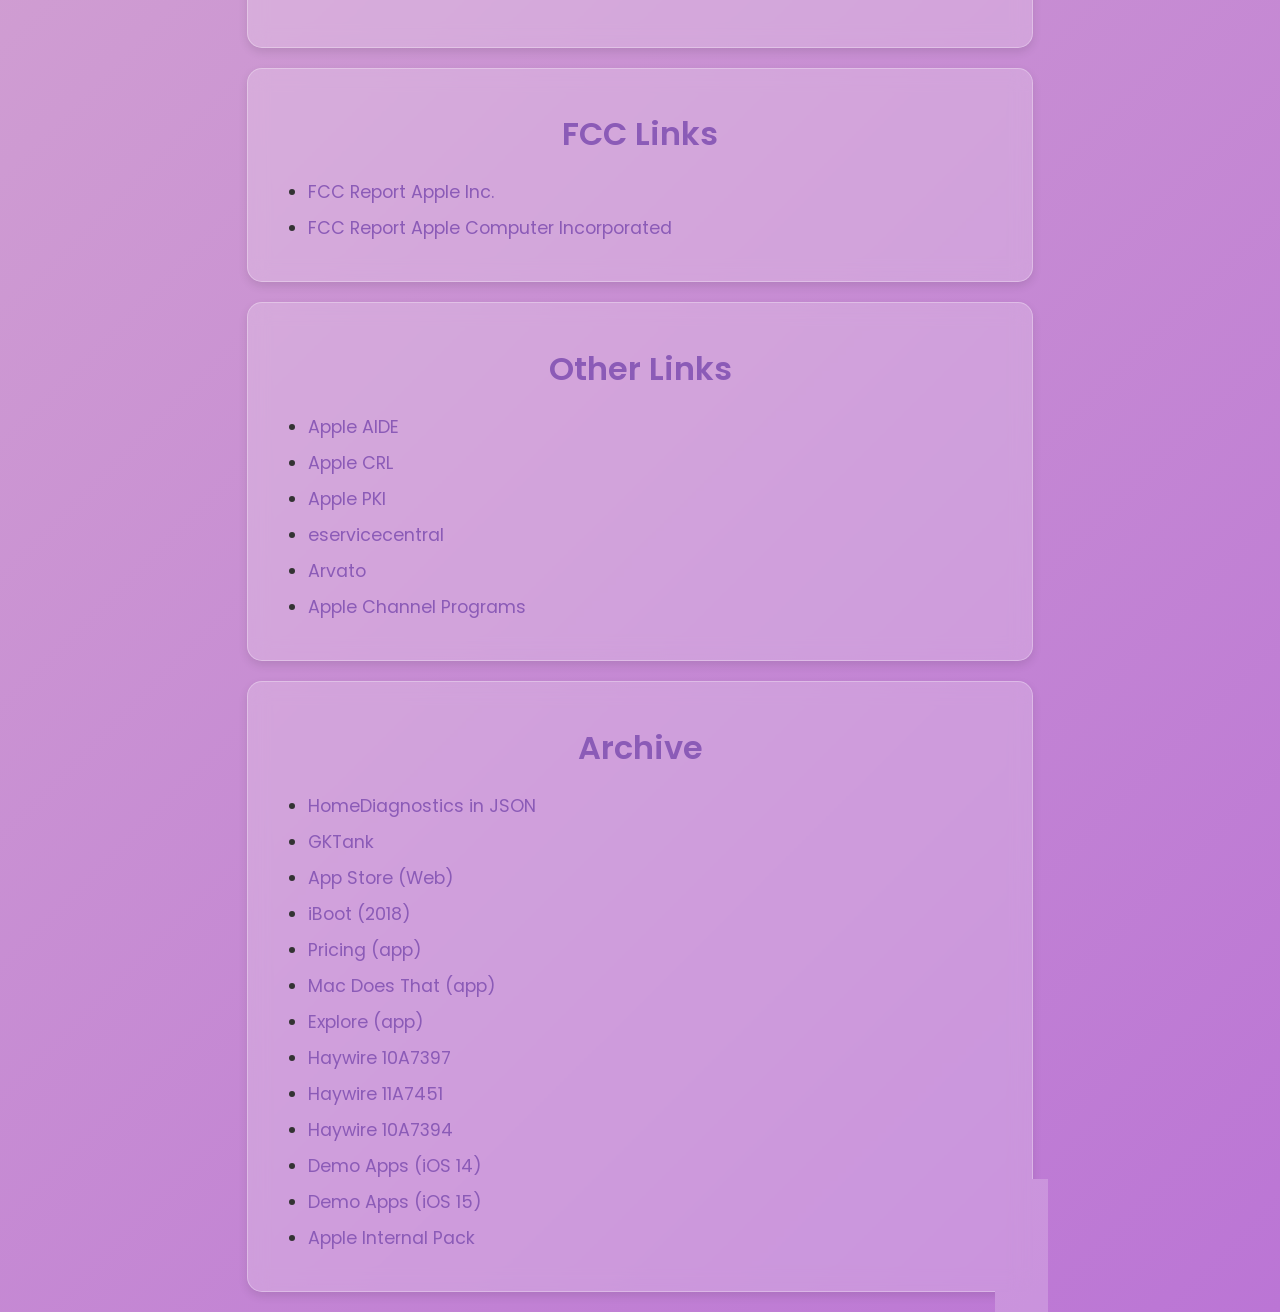
==== commit 136b1950: "Update Archive.html" ====
--- a/Views/Archive.html
+++ b/Views/Archive.html
@@ -336,14 +336,14 @@
 			<li><a href="Collection/GKTank.zip" target="_blank">GKTank</a></li>
 			<li><a href="Collection/AppStore.zip" target="_blank">App Store (Web)</a></li>
 			<li><a href="Collection/iBoot.zip" target="_blank">iBoot (2018)</a></li>
-			<li><a href="https://t.me/AppleInternalArchive/169" target="_blank">Pricing (app)</a></li>
+			<li><a href="Collection/Pricing.zip" target="_blank">Pricing (app)</a></li>
 			<li><a href="https://archive.org/details/mac-does-that_202506" target="_blank">Mac Does That (app)</a></li>
-			<li><a href="other/Explore.zip" target="_blank">Explore (app)</a></li>
-			<li><a href="https://archive.org/details/appledemo2018" target="_blank">Haywire 10A7397</a></li>
-			<li><a href="https://archive.org/details/internalui-archive" target="_blank">Haywire 11A7451</a></li>
-			<li><a href="https://archive.org/details/demoapps-ios14" target="_blank">Haywire 10A7394</a></li>
-			<li><a href="https://archive.org/details/ios15-demoapps" target="_blank">Demo Apps (iOS 14)</a></li>
-			<li><a href="https://archive.org/details/appintfirmwar3s" target="_blank">Demo Apps (iOS 15)</a></li>
+			<li><a href="Collection/Explore.zip" target="_blank">Explore (app)</a></li>
+			<li><a href="Collection/10a7397.zip" target="_blank">Haywire 10A7397</a></li>
+			<li><a href="Collection/11a7451.zip" target="_blank">Haywire 11A7451</a></li>
+			<li><a href="Collection/10a7394.zip" target="_blank">Haywire 10A7394</a></li>
+			<li><a href="https://archive.org/details/ios14-demoapps" target="_blank">Demo Apps (iOS 14)</a></li>
+			<li><a href="https://archive.org/details/ios15-demoapps" target="_blank">Demo Apps (iOS 15)</a></li>
 			<li><a href="https://drive.google.com/file/d/1Bq8XlJack7nE5FdQeujxJAgsdBqixJ_-/view?usp=sharing" target="_blank">Apple Internal Pack</a></li>
         </ul>
     </div>
